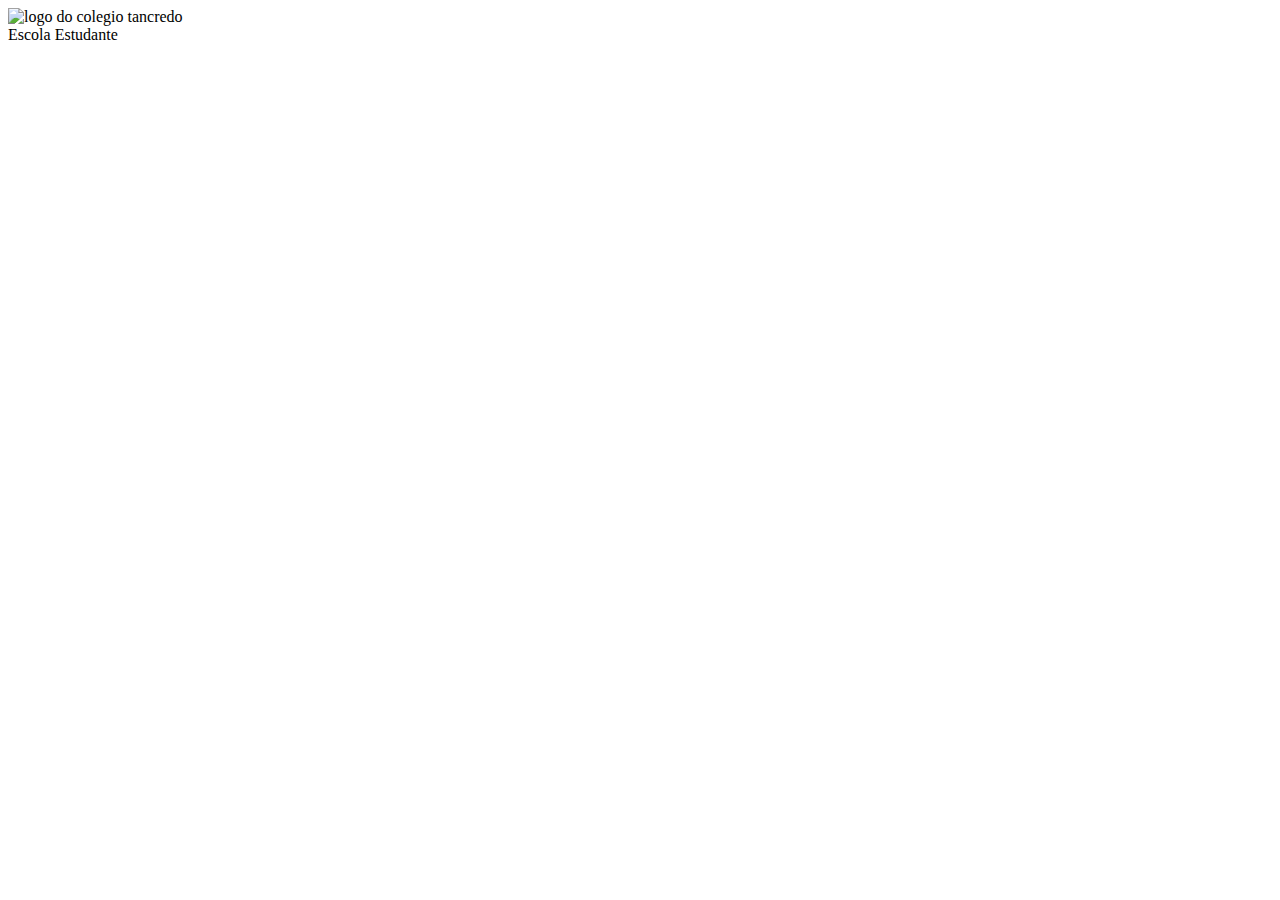
==== index.html @ a3a24403 "Aula 02" ====
<!DOCTYPE html>
<html lang="pt-br">
<head>
    <meta charset="UTF-8">
    <meta http-equiv="X-UA-Compatible" content="IE= edge">
    <meta name="viewport" content="width=device-width, initial-scale=1.0">
    <title>Minha turma</title>
    <link
</head>
<body>
    <header class="cabecalho"></header>
    <img src="tancredo-logo.jpg" alt="logo do colegio tancredo" class="cabecalho-imagem">
    <nav class="cabecalho-lista">
        <a hret="" class="cabecalho-lista-link"> Escola </a>
        <a hret="" class="cabecalho-lista-link"> Estudante </a>
    </nav>

    </header>
</body>
</html>
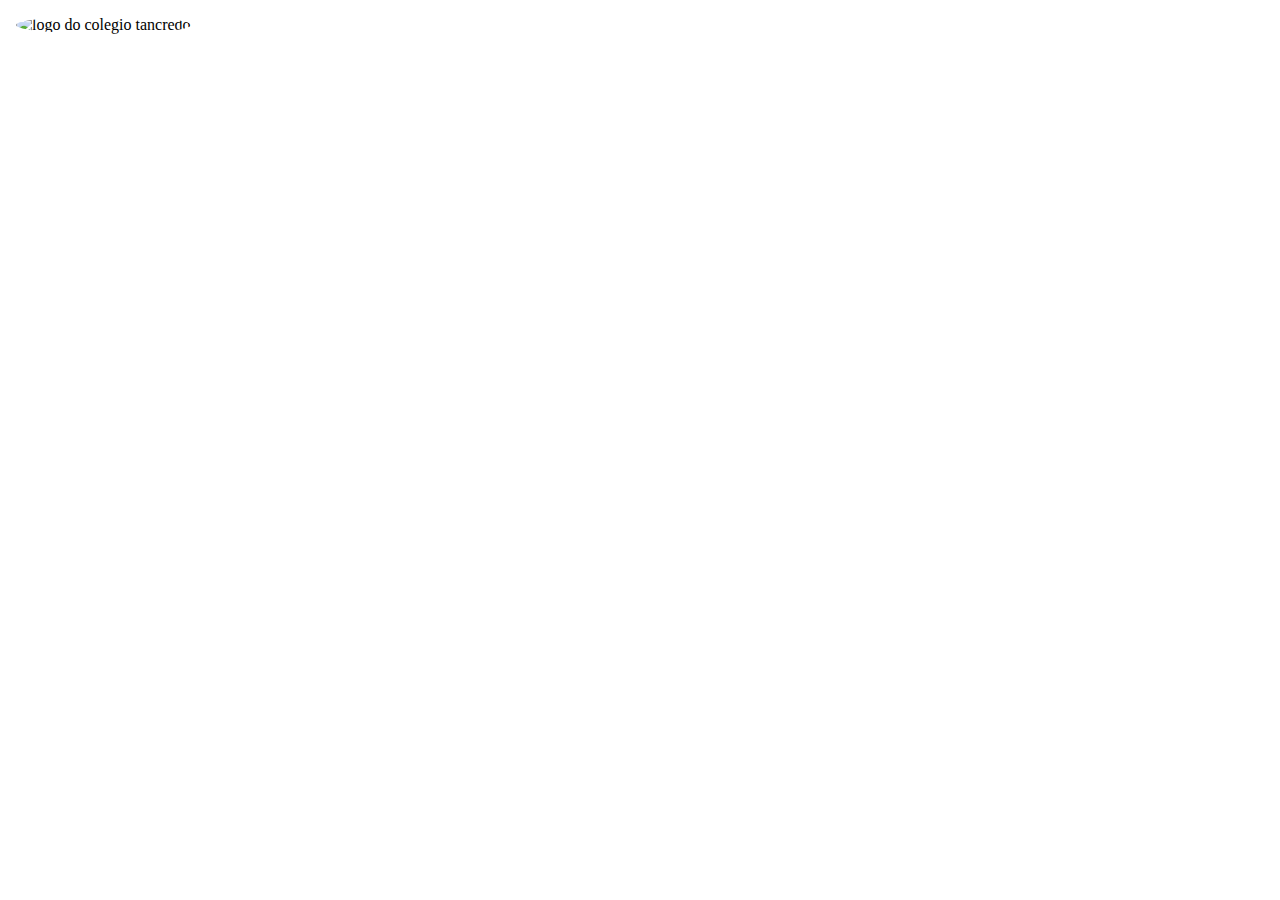
==== commit 9c7290db: "Add files via upload" ====
--- a/index.html
+++ b/index.html
@@ -5,7 +5,7 @@
     <meta http-equiv="X-UA-Compatible" content="IE= edge">
     <meta name="viewport" content="width=device-width, initial-scale=1.0">
     <title>Minha turma</title>
-    <link
+    <link rel="stylesheet" href="style.css"
 </head>
 <body>
     <header class="cabecalho"></header>
@@ -14,7 +14,6 @@
         <a hret="" class="cabecalho-lista-link"> Escola </a>
         <a hret="" class="cabecalho-lista-link"> Estudante </a>
     </nav>
-
-    </header>
+</header>
 </body>
 </html>--- a/style.css
+++ b/style.css
@@ -0,0 +1,26 @@
+*{
+    margin: 0;
+    padding: 0;
+}
+
+.cabecalho{
+    background-color: #231a5b;
+    color: white;
+    display: flex;
+    align-items: center;
+    justify-content: space-between;
+    padding: 0 2em;
+}
+
+.cabecalho-imagem{
+    width: 5%;
+    border-radius: 100%;
+    margin: 1em;
+}
+
+.cabecalho-lista-link{
+    text-decoration: none;
+    color: white;
+    margin-size: 1.5em;
+    font-size: 1.5em;
+}
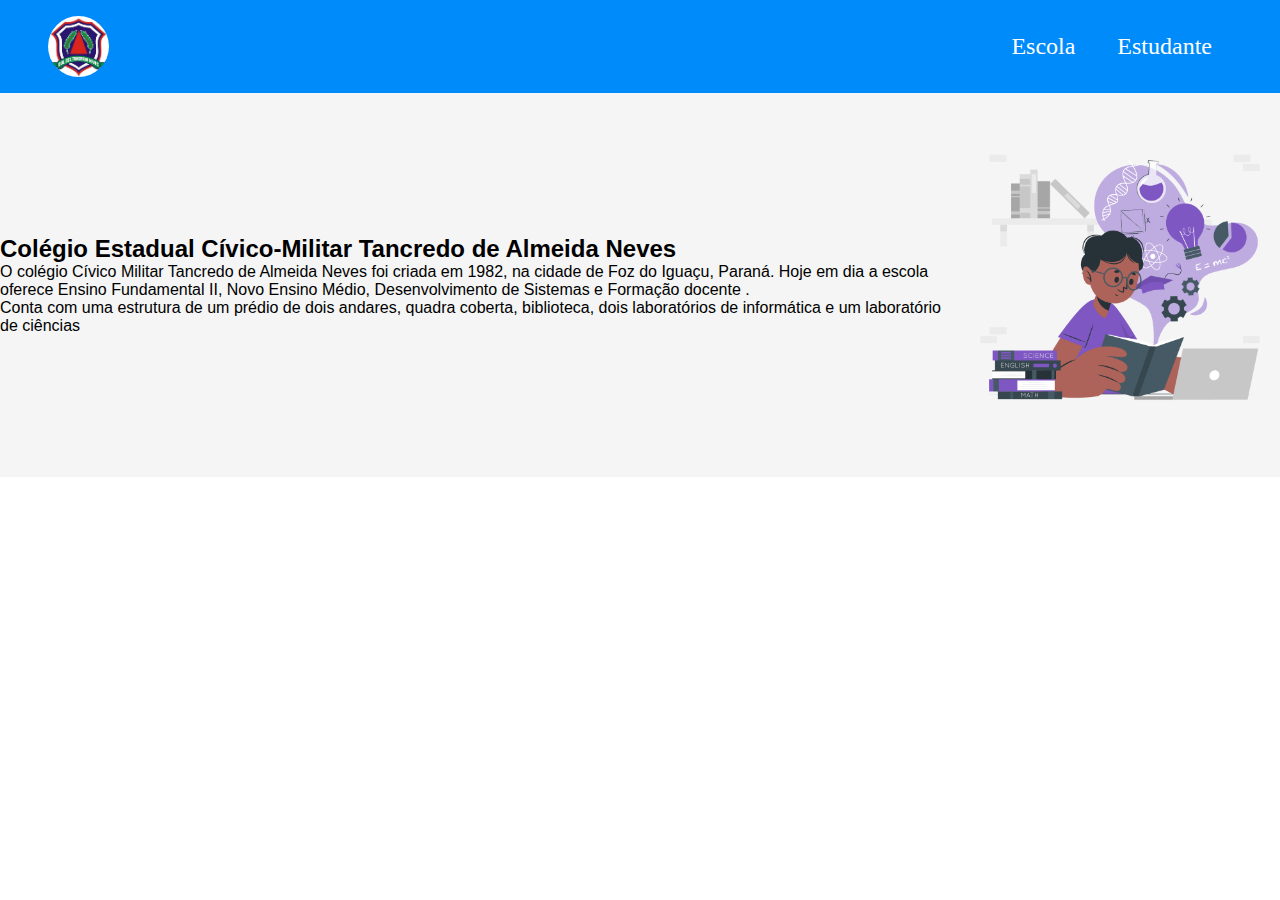
==== commit c0a090ec: "Add files via upload" ====
--- a/index.html
+++ b/index.html
@@ -2,18 +2,29 @@
 <html lang="pt-br">
 <head>
     <meta charset="UTF-8">
-    <meta http-equiv="X-UA-Compatible" content="IE= edge">
     <meta name="viewport" content="width=device-width, initial-scale=1.0">
     <title>Minha turma</title>
-    <link rel="stylesheet" href="style.css"
+    <link rel="stylesheet" href="style.css">
 </head>
 <body>
-    <header class="cabecalho"></header>
-    <img src="tancredo-logo.jpg" alt="logo do colegio tancredo" class="cabecalho-imagem">
-    <nav class="cabecalho-lista">
-        <a hret="" class="cabecalho-lista-link"> Escola </a>
-        <a hret="" class="cabecalho-lista-link"> Estudante </a>
-    </nav>
-</header>
+    <header class="cabecalho">
+        <img src="tancredo-logo.jpg" alt="Logo do colégio tancredo" class="cabecalho-imagem">
+        <nav class="cabecalho-lista">
+            <a href="" class="cabecalho-lista-link"> Escola </a>
+            <a href="" class="cabecalho-lista-link"> Estudante </a>
+        </nav>
+    </header>
+    <section class="escola">
+       <div class="escola-texto">
+            <h2 class="escola-texto-titulo"> Colégio Estadual Cívico-Militar Tancredo de Almeida Neves</h2>
+            <p class="escola-texto-paragrafo">
+                O colégio Cívico Militar Tancredo de Almeida Neves foi criada em 1982, na cidade de Foz do Iguaçu, Paraná. Hoje em dia a escola oferece Ensino Fundamental II, Novo Ensino Médio, Desenvolvimento de Sistemas e Formação docente .
+            </p>
+            <p class="escola-texto-paragrafo"> 
+                Conta com uma estrutura de um prédio de dois andares, quadra coberta, biblioteca, dois laboratórios de informática e um laboratório de ciências
+            </p>
+       </div>
+       <img src="escola.png" alt="" class="escola-imagem"> 
+    </section>
 </body>
 </html>--- a/style.css
+++ b/style.css
@@ -1,10 +1,22 @@
+@import url('https://fonts.googleapis.com/css2?family=Madimi+One&family=Open+Sans:ital,wght@0,399;1,399&display=swap'); 
+
 *{
+
     margin: 0;
     padding: 0;
 }
-
+ 
+:root{
+    --verde: #04E762;
+    --laranja: #F5B700;
+    --rosa: #DC0073;
+    --azul: #008BFB;
+    --fonte-texto: "trculenta", sans-serif;
+    --fonte-titulo: "0juju", sans-serif;
+}
+ 
 .cabecalho{
-    background-color: #231a5b;
+    background-color: var(--azul);
     color: white;
     display: flex;
     align-items: center;
@@ -21,6 +33,20 @@
 .cabecalho-lista-link{
     text-decoration: none;
     color: white;
-    margin-size: 1.5em;
+    margin-right: 1.5em;
     font-size: 1.5em;
 }
+
+.escola{
+    background-color: whitesmoke;
+    color: black;
+    display: flex;
+    justify-content: center;
+    align-items: center;
+    padding: 32px 0;
+    font-family: var(--fonte-titulo);
+}
+
+.escola-imagem{
+    width: 25%;
+}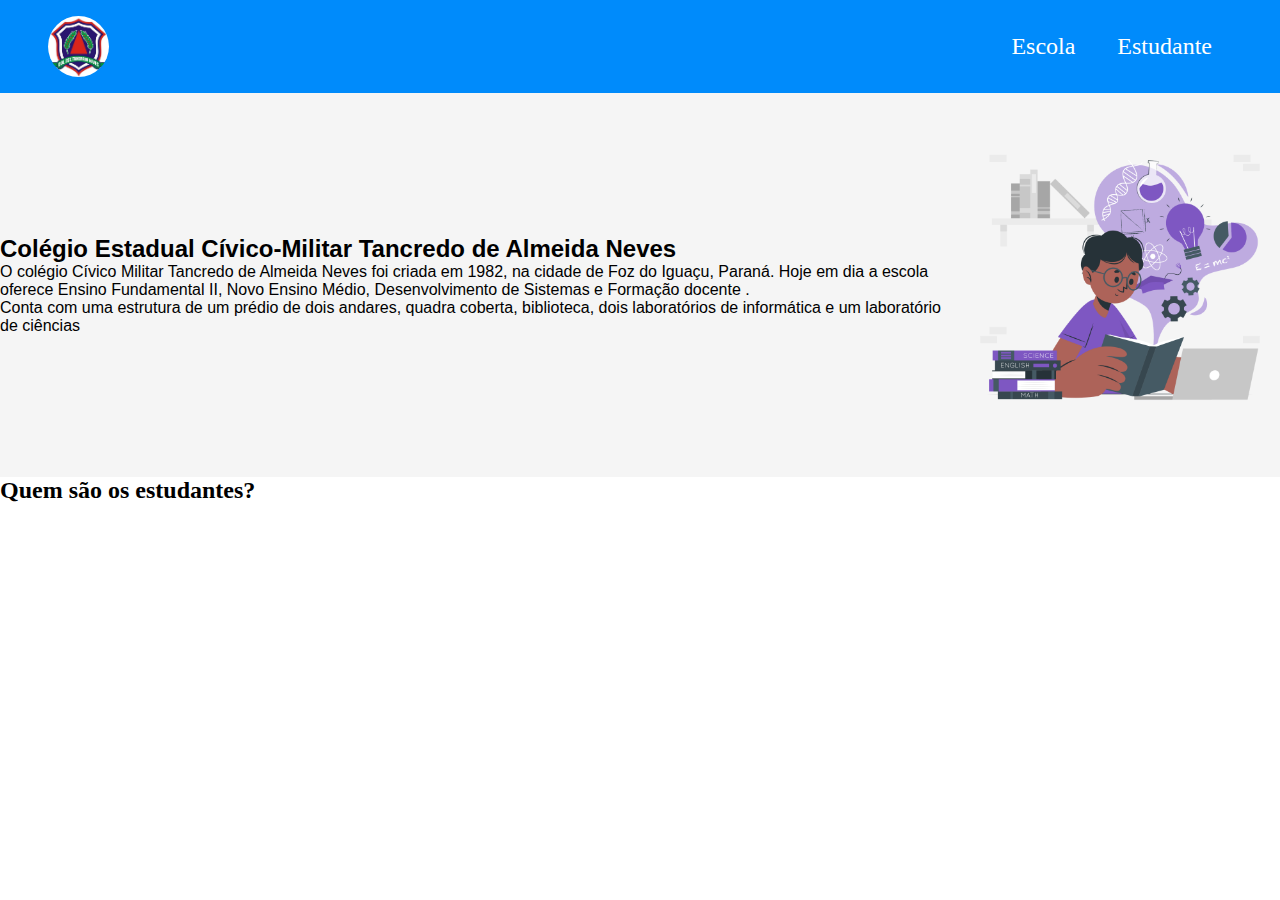
==== commit f6883cff: "Add files via upload" ====
--- a/index.html
+++ b/index.html
@@ -26,5 +26,15 @@
        </div>
        <img src="escola.png" alt="" class="escola-imagem"> 
     </section>
+    <section class="estudante">
+        <h2 class="estudante-titulo">Quem são os estudantes?</h2>
+        <div class="estudante-div">
+            <img src="" alt="" class="estudante-div-fotos">
+            <h3 class="estudante-div-nome"></h3>
+            <img src="" alt="" class="estudante-div-icone">
+            <img src="" alt="" class="estudante-div-icone">
+            <img src="" alt="" class="estudante-div-icone">
+        </div>
+    </section>
 </body>
 </html>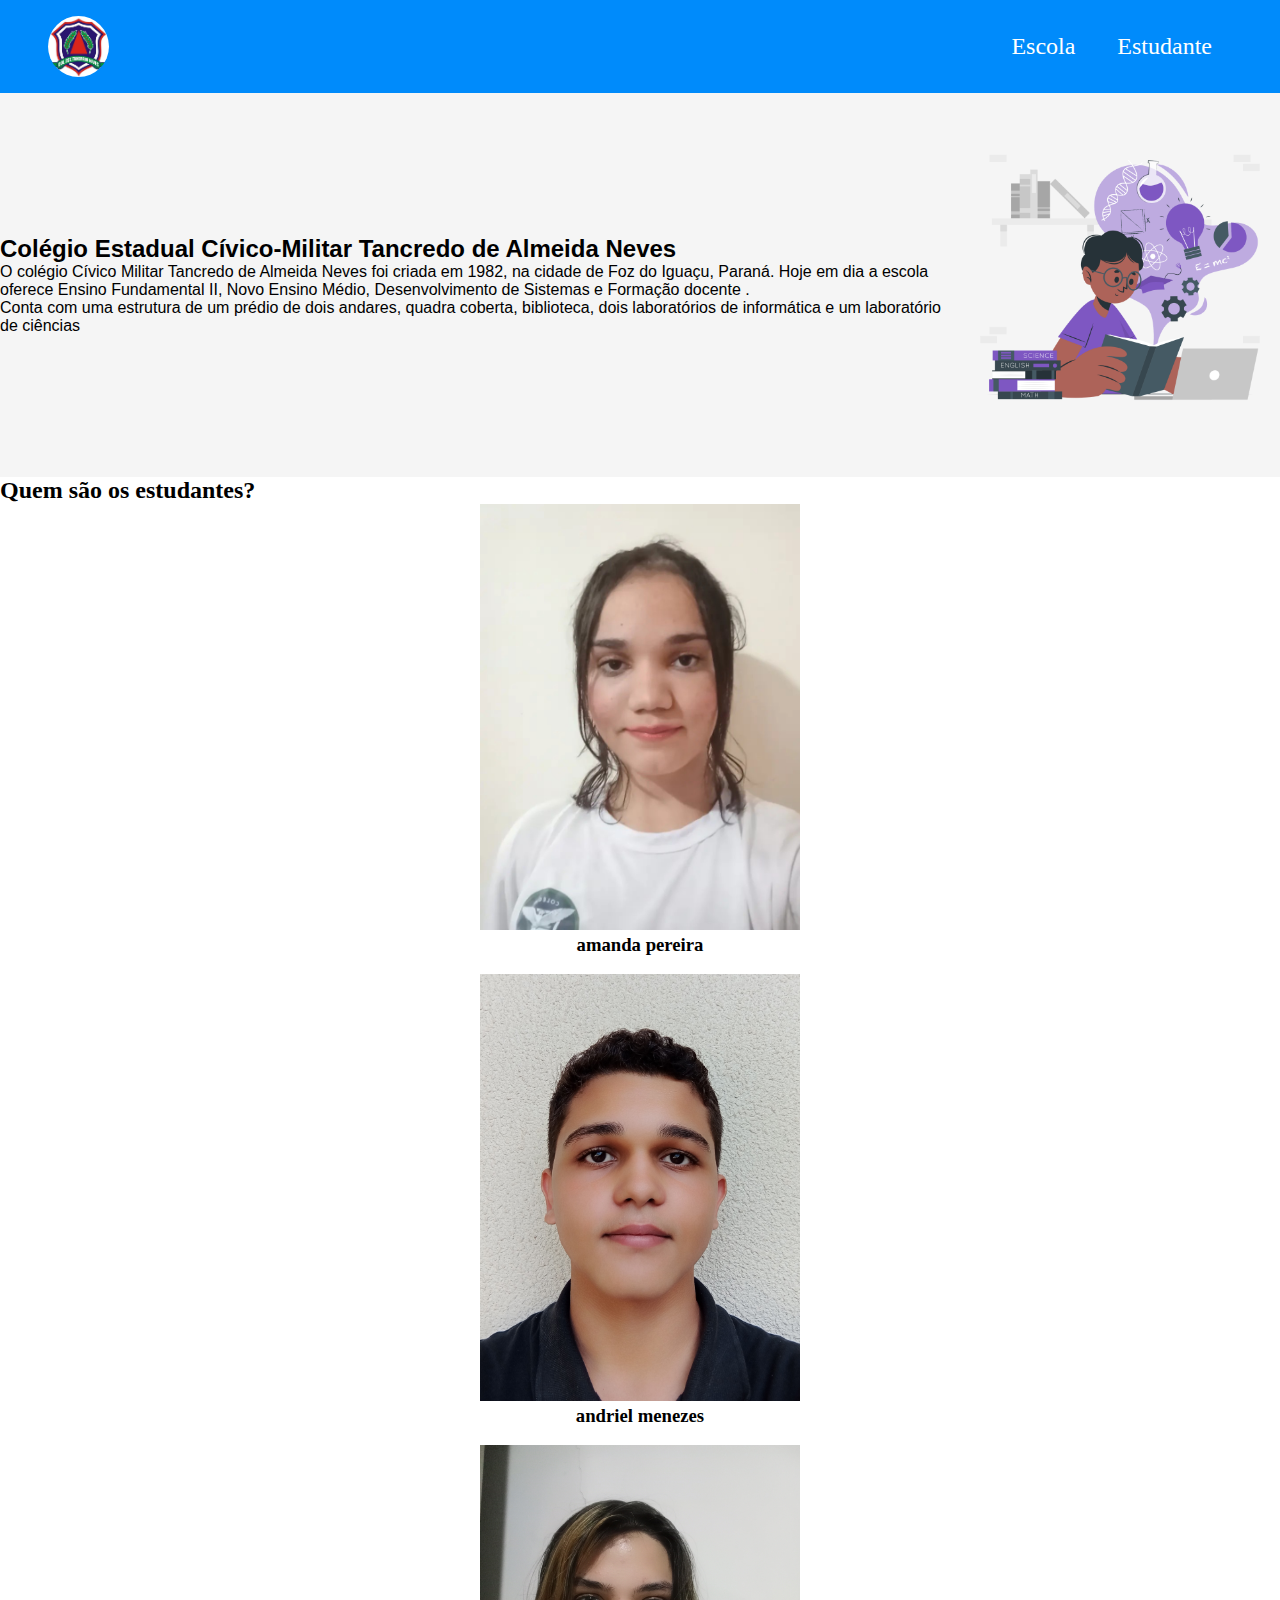
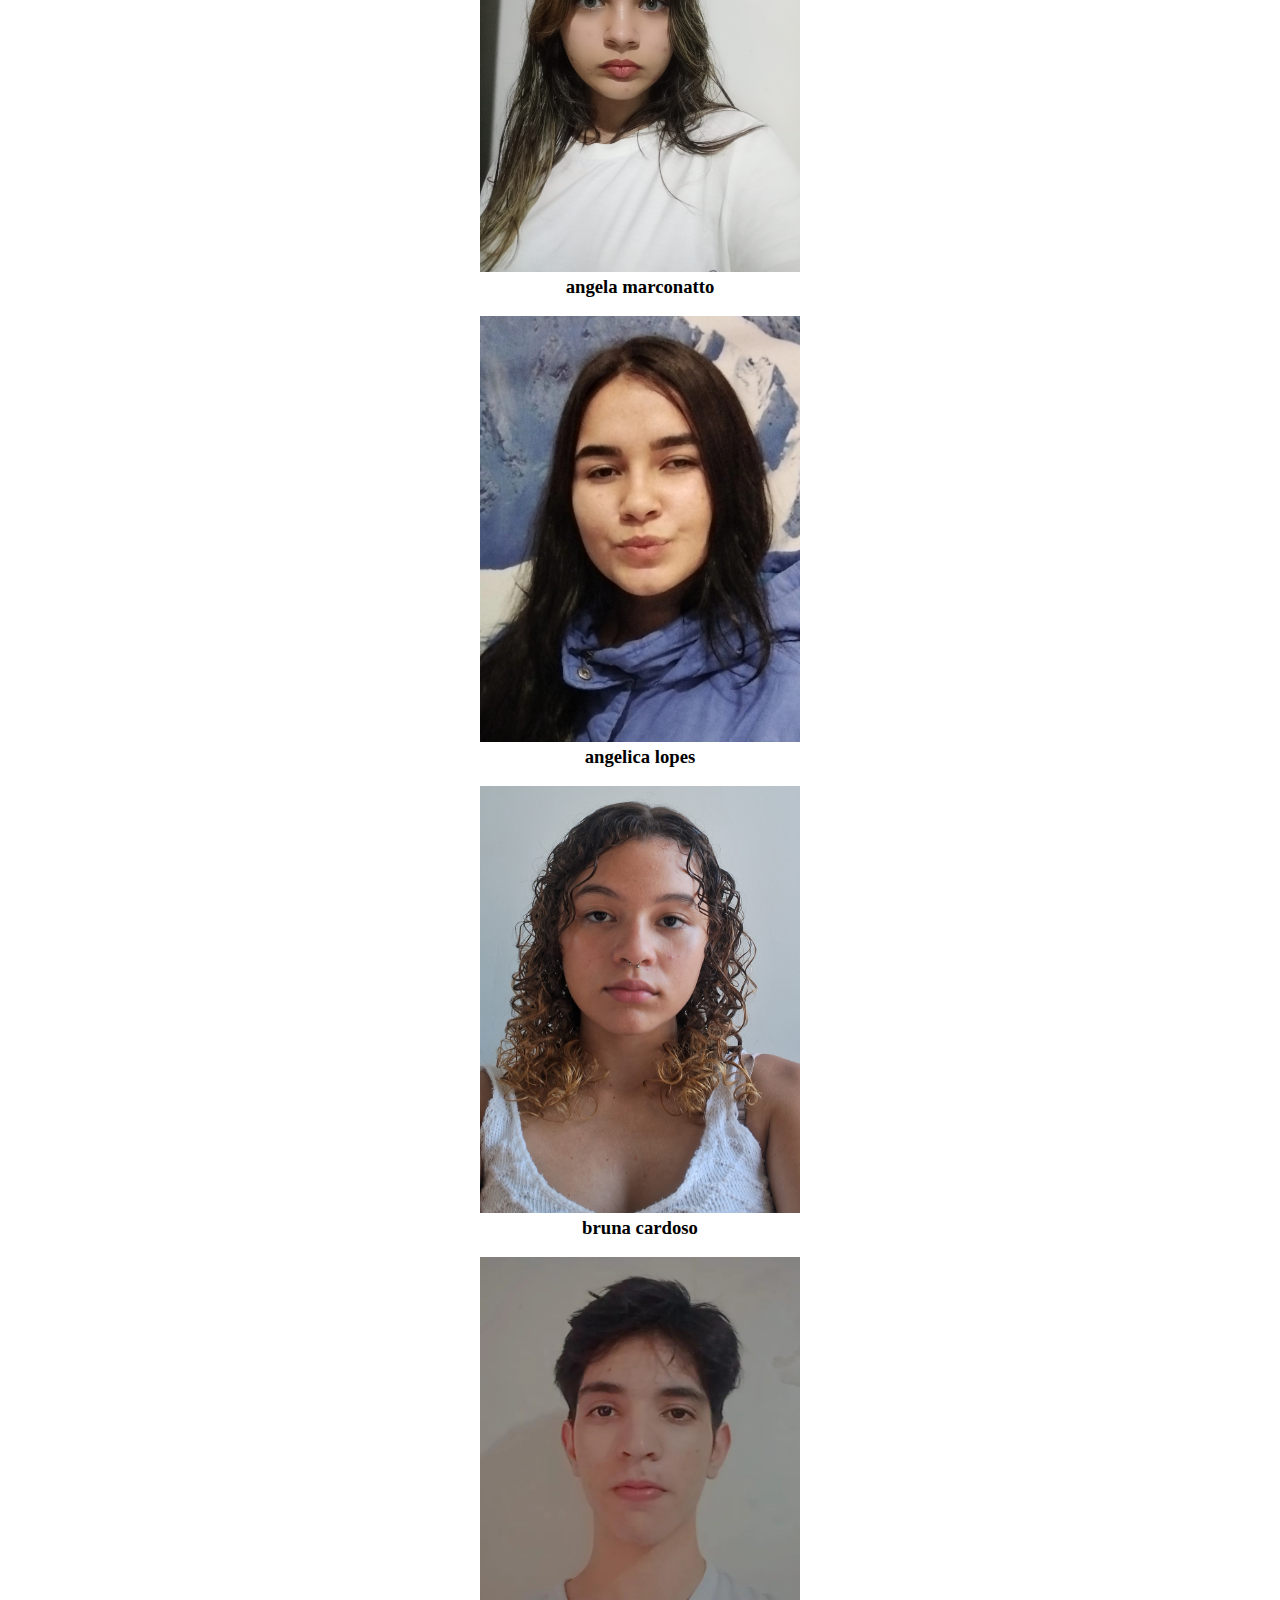
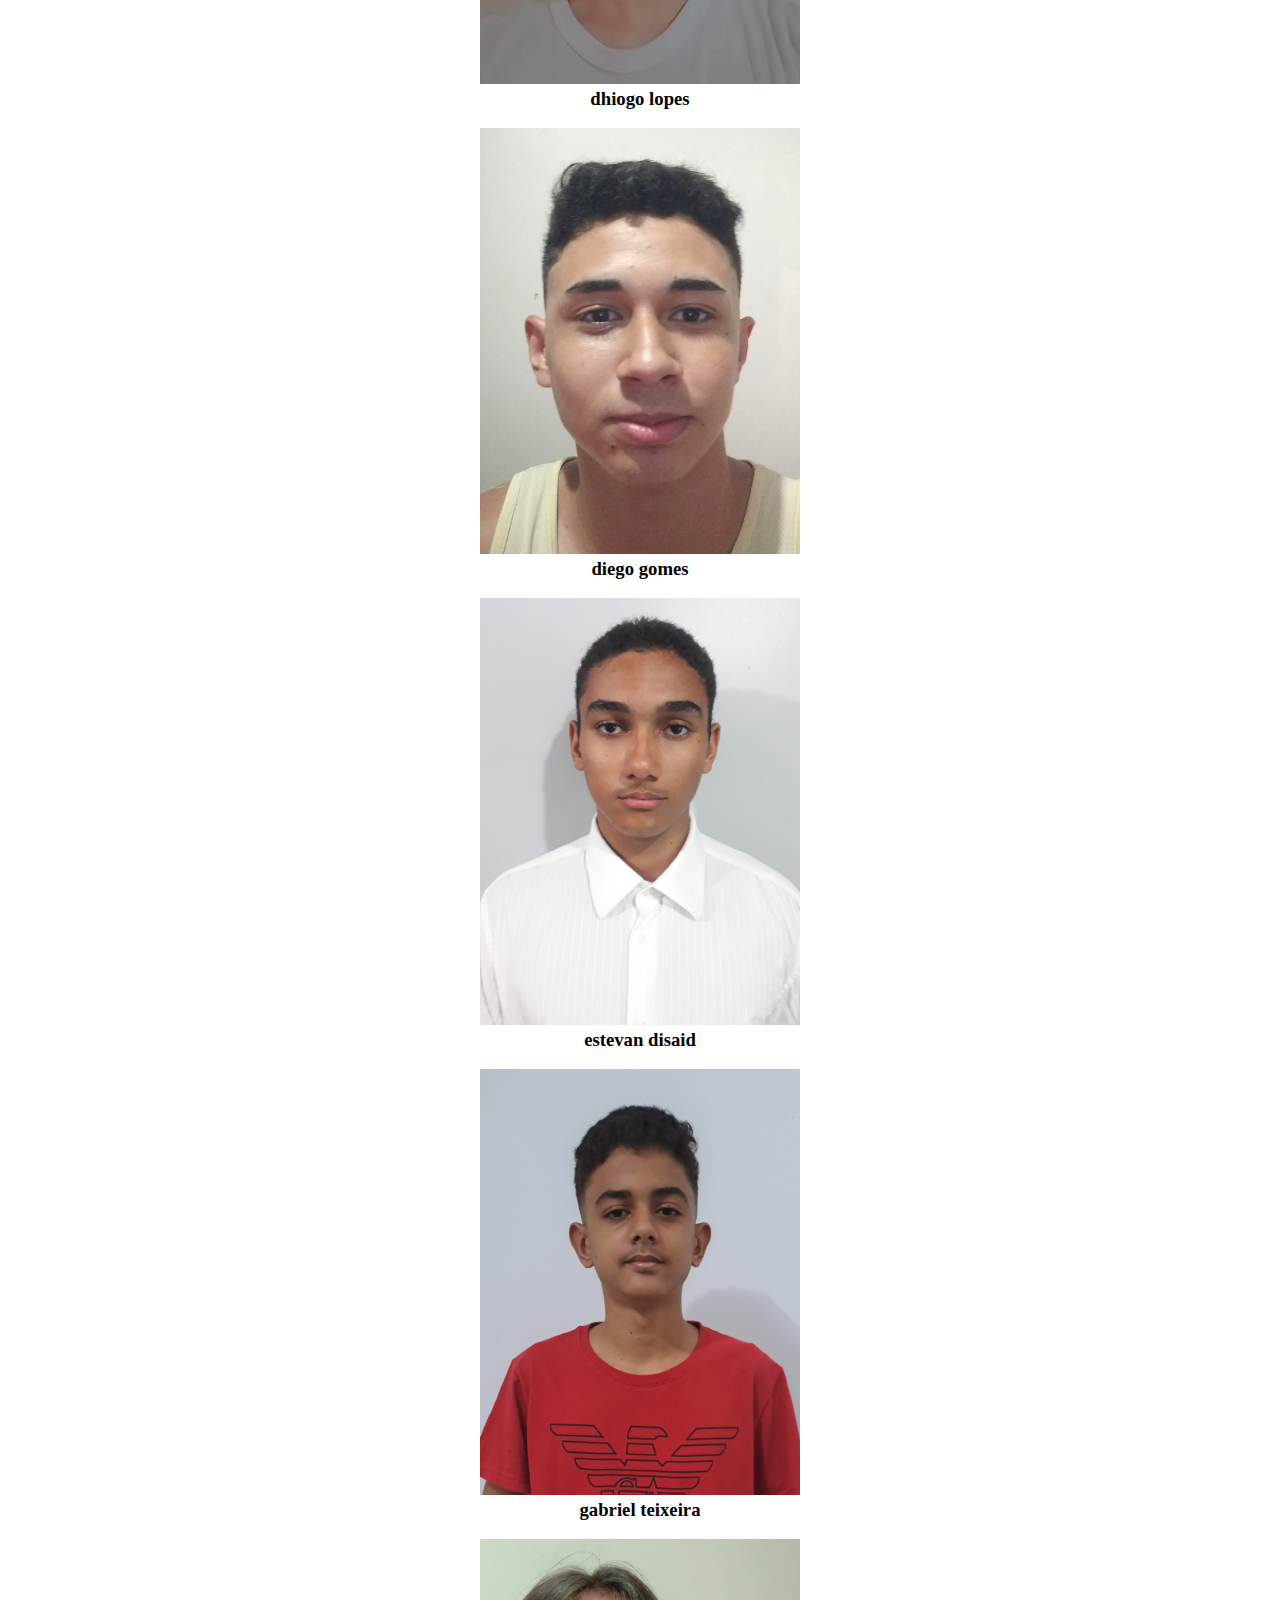
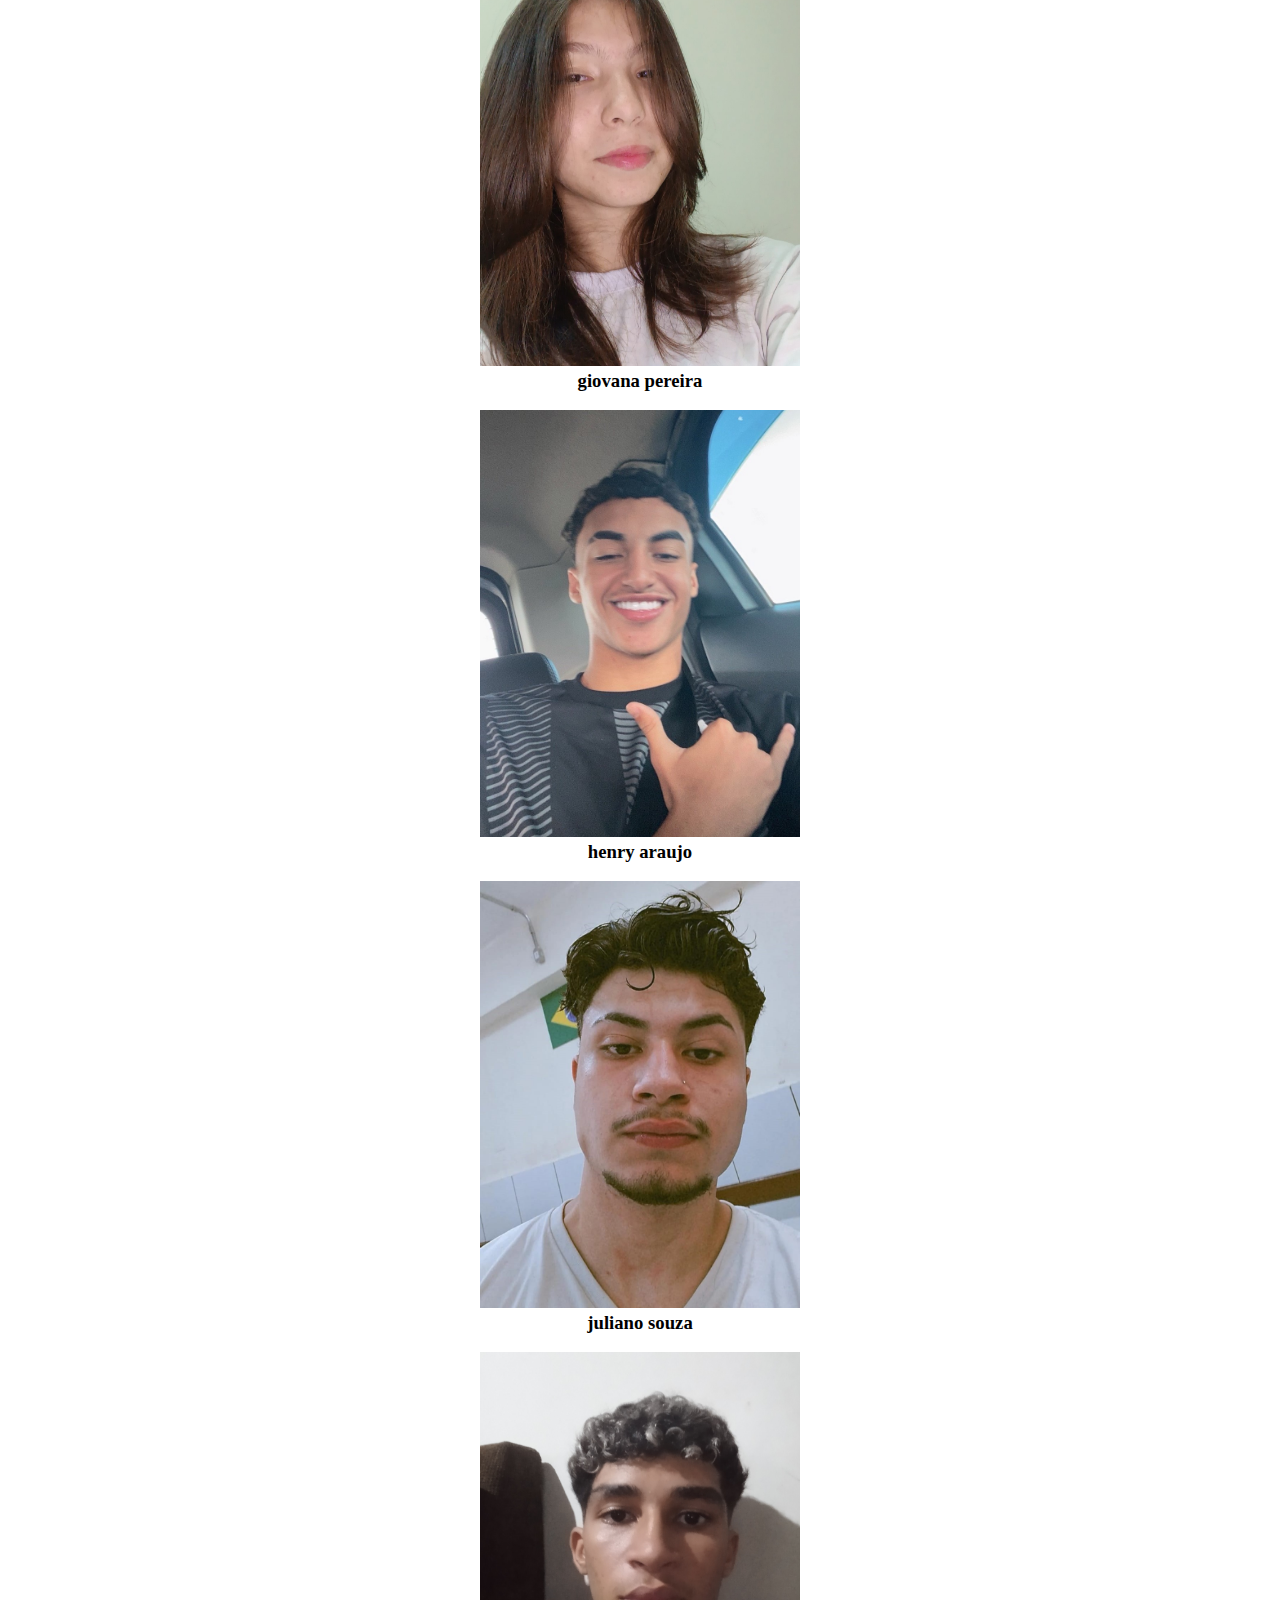
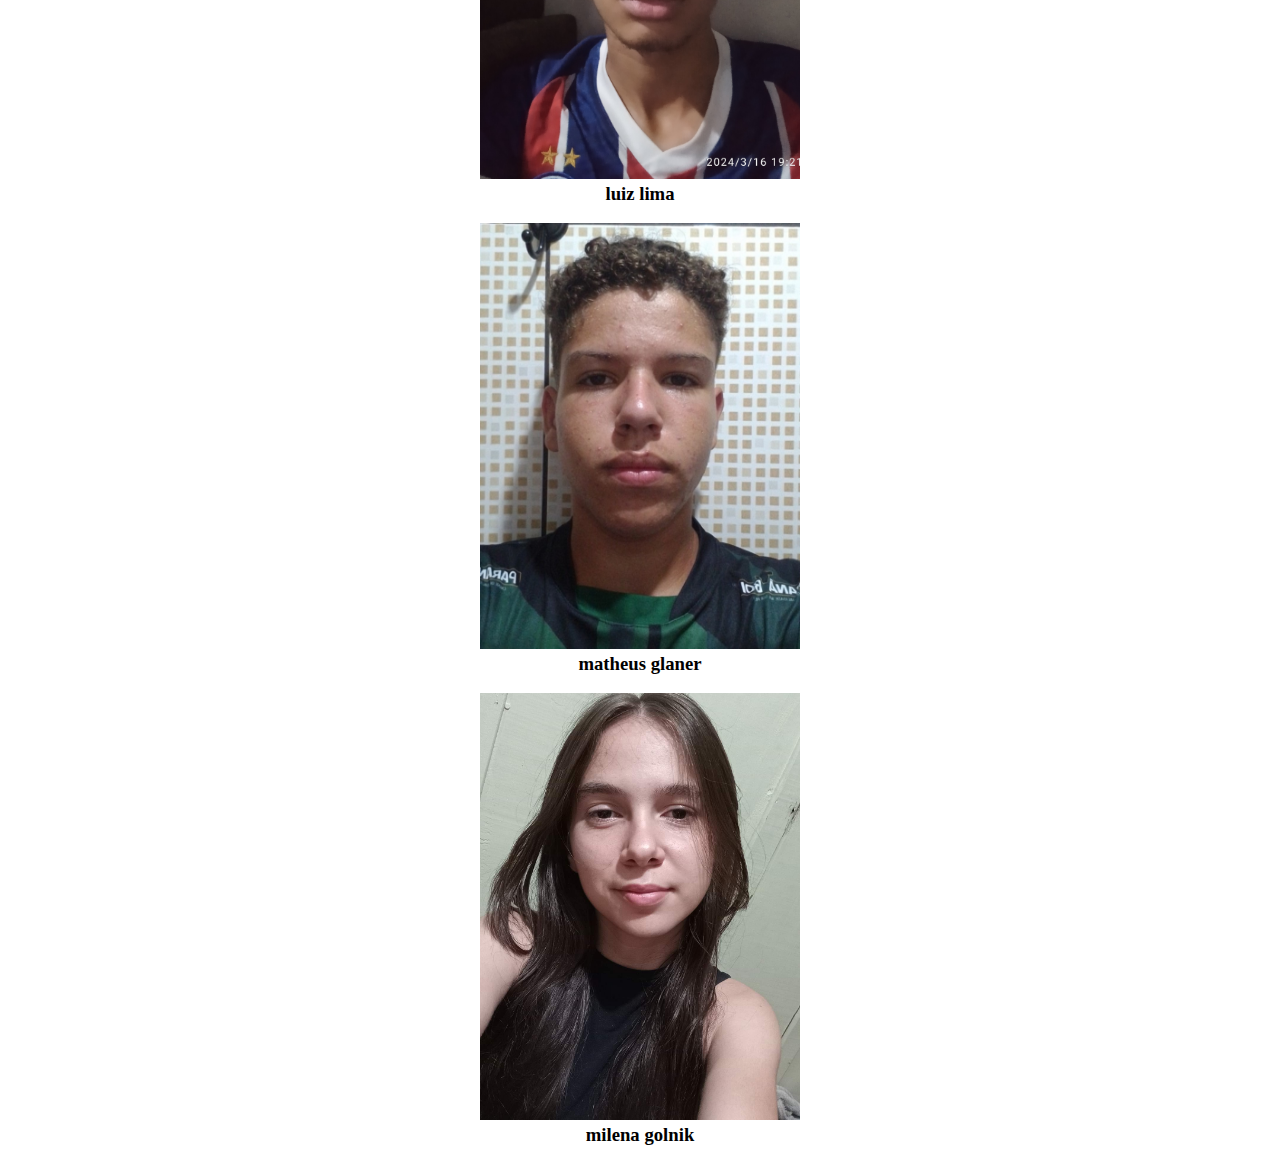
==== commit 3246e171: "Add files via upload" ====
--- a/index.html
+++ b/index.html
@@ -29,12 +29,110 @@
     <section class="estudante">
         <h2 class="estudante-titulo">Quem são os estudantes?</h2>
         <div class="estudante-div">
-            <img src="" alt="" class="estudante-div-fotos">
-            <h3 class="estudante-div-nome"></h3>
+            <img src="./img/amanda.jpg" alt="" class="estudante-div-fotos">
+            <h3 class="estudante-div-nome">amanda pereira</h3>
             <img src="" alt="" class="estudante-div-icone">
             <img src="" alt="" class="estudante-div-icone">
             <img src="" alt="" class="estudante-div-icone">
         </div>
+        <div class="estudante-div">
+            <img src="./img/andriel.jpg" alt="" class="estudante-div-fotos">
+            <h3 class="estudante-div-nome">andriel menezes</h3>
+            <img src="" alt="" class="estudante-div-icone">
+            <img src="" alt="" class="estudante-div-icone">
+            <img src="" alt="" class="estudante-div-icone">
+        </div>
+        <div class="estudante-div">
+            <img src="./img/angela.jpg" alt="" class="estudante-div-fotos">
+            <h3 class="estudante-div-nome">angela marconatto</h3>
+            <img src="" alt="" class="estudante-div-icone">
+            <img src="" alt="" class="estudante-div-icone">
+            <img src="" alt="" class="estudante-div-icone">
+        </div>
+        <div class="estudante-div">
+            <img src="./img/angelica.jpg" alt="" class="estudante-div-fotos">
+            <h3 class="estudante-div-nome">angelica lopes</h3>
+            <img src="" alt="" class="estudante-div-icone">
+            <img src="" alt="" class="estudante-div-icone">
+            <img src="" alt="" class="estudante-div-icone">
+        </div>
+        <div class="estudante-div">
+            <img src="./img/bruna.jpg" alt="" class="estudante-div-fotos">
+            <h3 class="estudante-div-nome">bruna cardoso</h3>
+            <img src="" alt="" class="estudante-div-icone">
+            <img src="" alt="" class="estudante-div-icone">
+            <img src="" alt="" class="estudante-div-icone">
+        </div>
+        <div class="estudante-div">
+            <img src="./img/dhiogo.jpg" alt="" class="estudante-div-fotos">
+            <h3 class="estudante-div-nome">dhiogo lopes</h3>
+            <img src="" alt="" class="estudante-div-icone">
+            <img src="" alt="" class="estudante-div-icone">
+            <img src="" alt="" class="estudante-div-icone">
+        </div>
+        <div class="estudante-div">
+            <img src="./img/diego.jpg" alt="" class="estudante-div-fotos">
+            <h3 class="estudante-div-nome">diego gomes</h3>
+            <img src="" alt="" class="estudante-div-icone">
+            <img src="" alt="" class="estudante-div-icone">
+            <img src="" alt="" class="estudante-div-icone">
+        </div>
+        <div class="estudante-div">
+            <img src="./img/estevan.jpg" alt="" class="estudante-div-fotos">
+            <h3 class="estudante-div-nome">estevan disaid</h3>
+            <img src="" alt="" class="estudante-div-icone">
+            <img src="" alt="" class="estudante-div-icone">
+            <img src="" alt="" class="estudante-div-icone">
+        </div>
+        <div class="estudante-div">
+            <img src="./img/gabriel.jpg" alt="" class="estudante-div-fotos">
+            <h3 class="estudante-div-nome">gabriel teixeira</h3>
+            <img src="" alt="" class="estudante-div-icone">
+            <img src="" alt="" class="estudante-div-icone">
+            <img src="" alt="" class="estudante-div-icone">
+        </div>
+        <div class="estudante-div">
+            <img src="./img/giovana.jpg" alt="" class="estudante-div-fotos">
+            <h3 class="estudante-div-nome">giovana pereira</h3>
+            <img src="" alt="" class="estudante-div-icone">
+            <img src="" alt="" class="estudante-div-icone">
+            <img src="" alt="" class="estudante-div-icone">
+        </div>
+        <div class="estudante-div">
+            <img src="./img/henry.jpeg" alt="" class="estudante-div-fotos">
+            <h3 class="estudante-div-nome">henry araujo</h3>
+            <img src="" alt="" class="estudante-div-icone">
+            <img src="" alt="" class="estudante-div-icone">
+            <img src="" alt="" class="estudante-div-icone">
+        </div>
+        <div class="estudante-div">
+            <img src="./img/juliano.jpeg" alt="" class="estudante-div-fotos">
+            <h3 class="estudante-div-nome">juliano souza</h3>
+            <img src="" alt="" class="estudante-div-icone">
+            <img src="" alt="" class="estudante-div-icone">
+            <img src="" alt="" class="estudante-div-icone">
+        </div>
+        <div class="estudante-div">
+            <img src="./img/luiz.jpg" alt="" class="estudante-div-fotos">
+            <h3 class="estudante-div-nome">luiz lima</h3>
+            <img src="" alt="" class="estudante-div-icone">
+            <img src="" alt="" class="estudante-div-icone">
+            <img src="" alt="" class="estudante-div-icone">
+        </div>
+        <div class="estudante-div">
+            <img src="./img/matheus.jpg" alt="" class="estudante-div-fotos">
+            <h3 class="estudante-div-nome">matheus glaner</h3>
+            <img src="" alt="" class="estudante-div-icone">
+            <img src="" alt="" class="estudante-div-icone">
+            <img src="" alt="" class="estudante-div-icone">
+        </div>
+        <div class="estudante-div">
+            <img src="./img/milena.jpg" alt="" class="estudante-div-fotos">
+            <h3 class="estudante-div-nome">milena golnik</h3>
+            <img src="" alt="" class="estudante-div-icone">
+            <img src="" alt="" class="estudante-div-icone">
+            <img src="" alt="" class="estudante-div-icone">
+
     </section>
 </body>
 </html>--- a/style.css
+++ b/style.css
@@ -49,4 +49,18 @@
 
 .escola-imagem{
     width: 25%;
+}
+
+.estudante-div-fotos{
+    width: 25%
+
+}
+
+.estudante-div-icone{
+    width: 24px;
+
+}
+
+.estudante-div{
+    text-align: center;
 }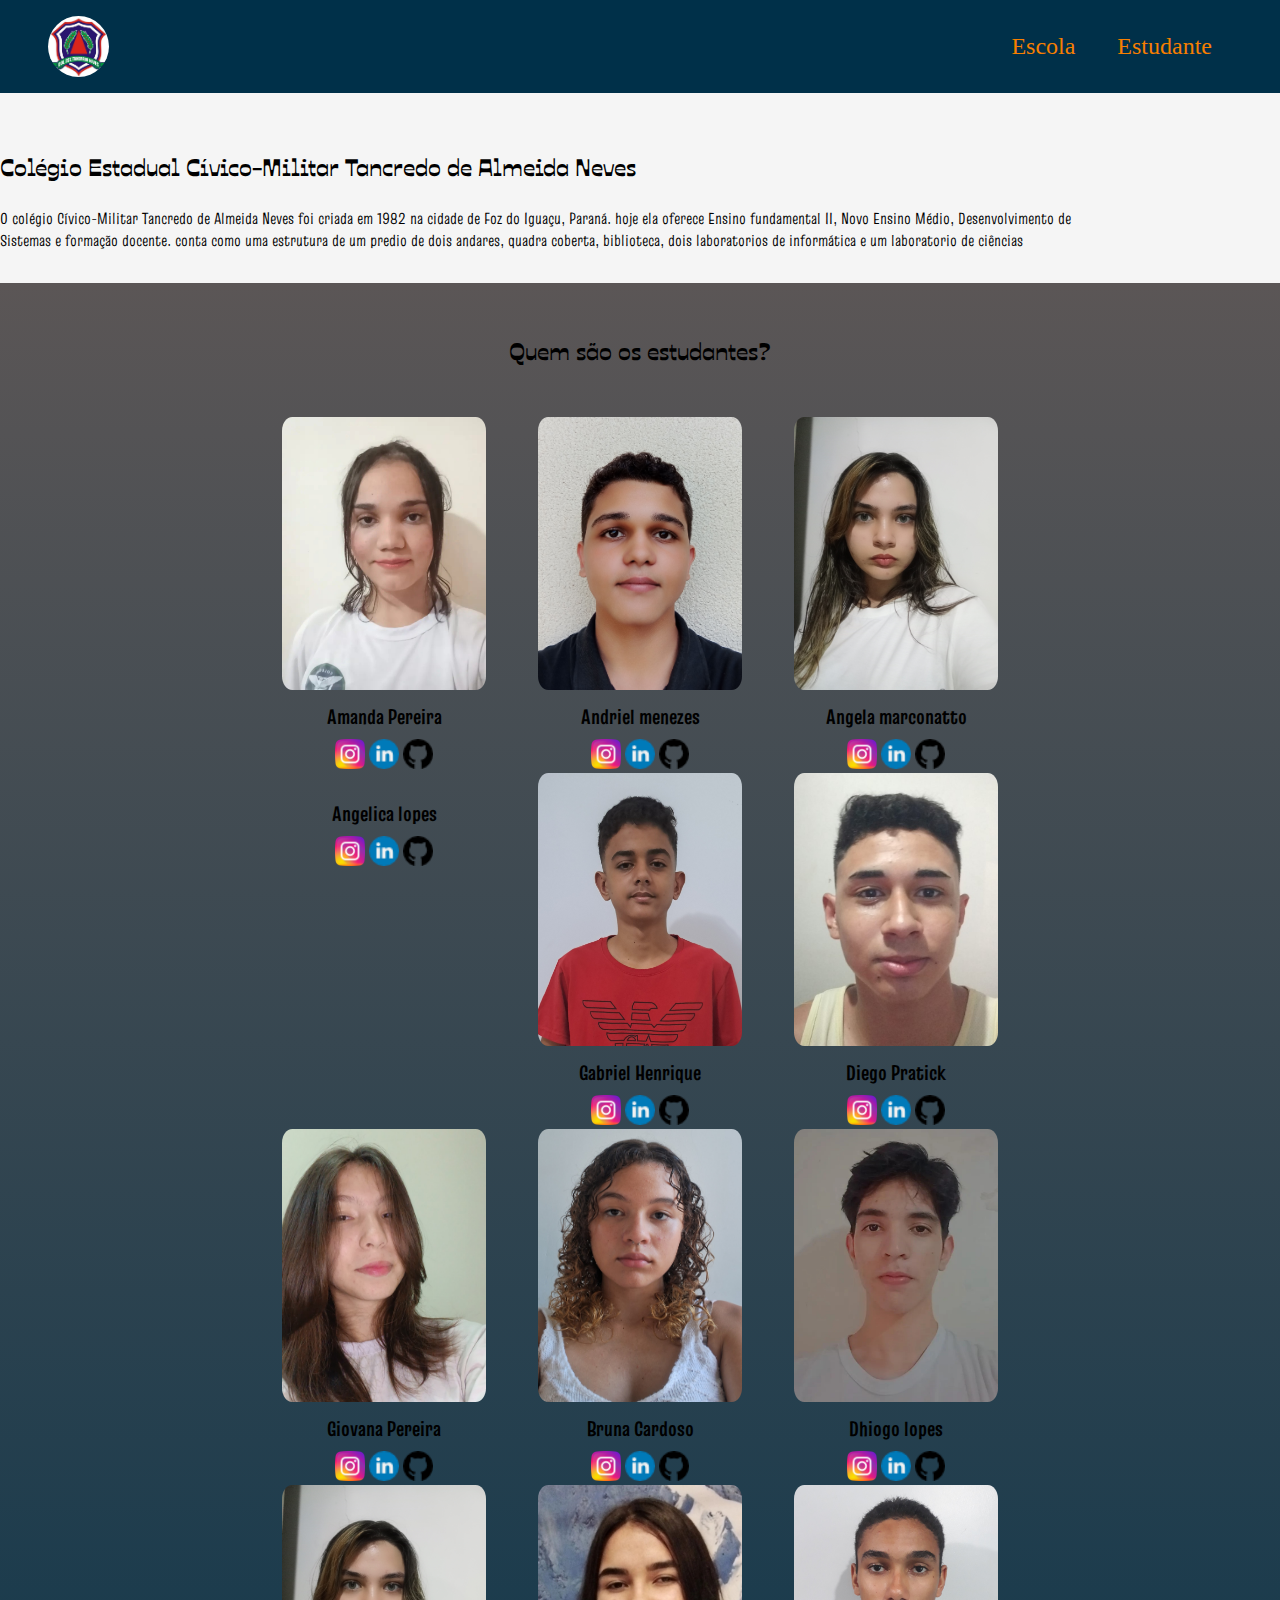
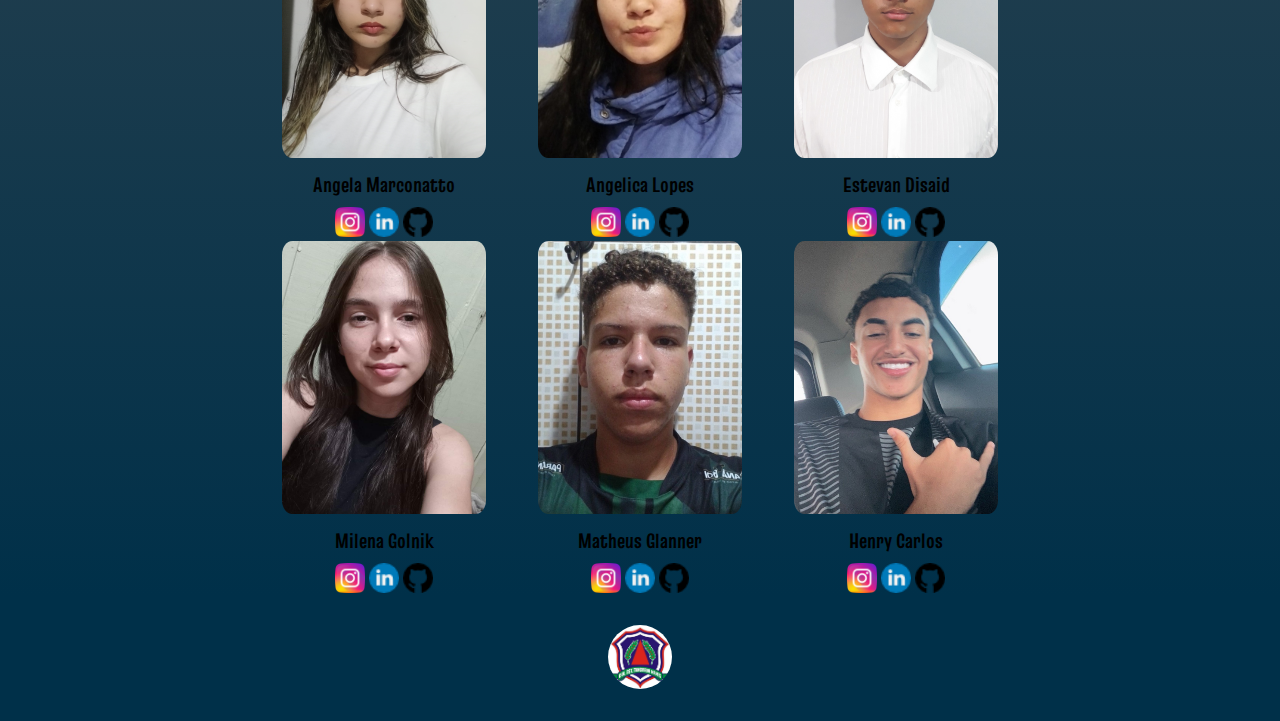
==== commit 1055c9e9: "Add files via upload" ====
--- a/index.html
+++ b/index.html
@@ -1,138 +1,161 @@
-<!DOCTYPE html>
-<html lang="pt-br">
-<head>
-    <meta charset="UTF-8">
-    <meta name="viewport" content="width=device-width, initial-scale=1.0">
-    <title>Minha turma</title>
-    <link rel="stylesheet" href="style.css">
-</head>
-<body>
-    <header class="cabecalho">
-        <img src="tancredo-logo.jpg" alt="Logo do colégio tancredo" class="cabecalho-imagem">
-        <nav class="cabecalho-lista">
-            <a href="" class="cabecalho-lista-link"> Escola </a>
-            <a href="" class="cabecalho-lista-link"> Estudante </a>
-        </nav>
-    </header>
-    <section class="escola">
-       <div class="escola-texto">
-            <h2 class="escola-texto-titulo"> Colégio Estadual Cívico-Militar Tancredo de Almeida Neves</h2>
-            <p class="escola-texto-paragrafo">
-                O colégio Cívico Militar Tancredo de Almeida Neves foi criada em 1982, na cidade de Foz do Iguaçu, Paraná. Hoje em dia a escola oferece Ensino Fundamental II, Novo Ensino Médio, Desenvolvimento de Sistemas e Formação docente .
-            </p>
-            <p class="escola-texto-paragrafo"> 
-                Conta com uma estrutura de um prédio de dois andares, quadra coberta, biblioteca, dois laboratórios de informática e um laboratório de ciências
-            </p>
-       </div>
-       <img src="escola.png" alt="" class="escola-imagem"> 
-    </section>
-    <section class="estudante">
-        <h2 class="estudante-titulo">Quem são os estudantes?</h2>
-        <div class="estudante-div">
-            <img src="./img/amanda.jpg" alt="" class="estudante-div-fotos">
-            <h3 class="estudante-div-nome">amanda pereira</h3>
-            <img src="" alt="" class="estudante-div-icone">
-            <img src="" alt="" class="estudante-div-icone">
-            <img src="" alt="" class="estudante-div-icone">
-        </div>
-        <div class="estudante-div">
-            <img src="./img/andriel.jpg" alt="" class="estudante-div-fotos">
-            <h3 class="estudante-div-nome">andriel menezes</h3>
-            <img src="" alt="" class="estudante-div-icone">
-            <img src="" alt="" class="estudante-div-icone">
-            <img src="" alt="" class="estudante-div-icone">
-        </div>
-        <div class="estudante-div">
-            <img src="./img/angela.jpg" alt="" class="estudante-div-fotos">
-            <h3 class="estudante-div-nome">angela marconatto</h3>
-            <img src="" alt="" class="estudante-div-icone">
-            <img src="" alt="" class="estudante-div-icone">
-            <img src="" alt="" class="estudante-div-icone">
-        </div>
-        <div class="estudante-div">
-            <img src="./img/angelica.jpg" alt="" class="estudante-div-fotos">
-            <h3 class="estudante-div-nome">angelica lopes</h3>
-            <img src="" alt="" class="estudante-div-icone">
-            <img src="" alt="" class="estudante-div-icone">
-            <img src="" alt="" class="estudante-div-icone">
-        </div>
-        <div class="estudante-div">
-            <img src="./img/bruna.jpg" alt="" class="estudante-div-fotos">
-            <h3 class="estudante-div-nome">bruna cardoso</h3>
-            <img src="" alt="" class="estudante-div-icone">
-            <img src="" alt="" class="estudante-div-icone">
-            <img src="" alt="" class="estudante-div-icone">
-        </div>
-        <div class="estudante-div">
-            <img src="./img/dhiogo.jpg" alt="" class="estudante-div-fotos">
-            <h3 class="estudante-div-nome">dhiogo lopes</h3>
-            <img src="" alt="" class="estudante-div-icone">
-            <img src="" alt="" class="estudante-div-icone">
-            <img src="" alt="" class="estudante-div-icone">
-        </div>
-        <div class="estudante-div">
-            <img src="./img/diego.jpg" alt="" class="estudante-div-fotos">
-            <h3 class="estudante-div-nome">diego gomes</h3>
-            <img src="" alt="" class="estudante-div-icone">
-            <img src="" alt="" class="estudante-div-icone">
-            <img src="" alt="" class="estudante-div-icone">
-        </div>
-        <div class="estudante-div">
-            <img src="./img/estevan.jpg" alt="" class="estudante-div-fotos">
-            <h3 class="estudante-div-nome">estevan disaid</h3>
-            <img src="" alt="" class="estudante-div-icone">
-            <img src="" alt="" class="estudante-div-icone">
-            <img src="" alt="" class="estudante-div-icone">
-        </div>
-        <div class="estudante-div">
-            <img src="./img/gabriel.jpg" alt="" class="estudante-div-fotos">
-            <h3 class="estudante-div-nome">gabriel teixeira</h3>
-            <img src="" alt="" class="estudante-div-icone">
-            <img src="" alt="" class="estudante-div-icone">
-            <img src="" alt="" class="estudante-div-icone">
-        </div>
-        <div class="estudante-div">
-            <img src="./img/giovana.jpg" alt="" class="estudante-div-fotos">
-            <h3 class="estudante-div-nome">giovana pereira</h3>
-            <img src="" alt="" class="estudante-div-icone">
-            <img src="" alt="" class="estudante-div-icone">
-            <img src="" alt="" class="estudante-div-icone">
-        </div>
-        <div class="estudante-div">
-            <img src="./img/henry.jpeg" alt="" class="estudante-div-fotos">
-            <h3 class="estudante-div-nome">henry araujo</h3>
-            <img src="" alt="" class="estudante-div-icone">
-            <img src="" alt="" class="estudante-div-icone">
-            <img src="" alt="" class="estudante-div-icone">
-        </div>
-        <div class="estudante-div">
-            <img src="./img/juliano.jpeg" alt="" class="estudante-div-fotos">
-            <h3 class="estudante-div-nome">juliano souza</h3>
-            <img src="" alt="" class="estudante-div-icone">
-            <img src="" alt="" class="estudante-div-icone">
-            <img src="" alt="" class="estudante-div-icone">
-        </div>
-        <div class="estudante-div">
-            <img src="./img/luiz.jpg" alt="" class="estudante-div-fotos">
-            <h3 class="estudante-div-nome">luiz lima</h3>
-            <img src="" alt="" class="estudante-div-icone">
-            <img src="" alt="" class="estudante-div-icone">
-            <img src="" alt="" class="estudante-div-icone">
-        </div>
-        <div class="estudante-div">
-            <img src="./img/matheus.jpg" alt="" class="estudante-div-fotos">
-            <h3 class="estudante-div-nome">matheus glaner</h3>
-            <img src="" alt="" class="estudante-div-icone">
-            <img src="" alt="" class="estudante-div-icone">
-            <img src="" alt="" class="estudante-div-icone">
-        </div>
-        <div class="estudante-div">
-            <img src="./img/milena.jpg" alt="" class="estudante-div-fotos">
-            <h3 class="estudante-div-nome">milena golnik</h3>
-            <img src="" alt="" class="estudante-div-icone">
-            <img src="" alt="" class="estudante-div-icone">
-            <img src="" alt="" class="estudante-div-icone">
-
-    </section>
-</body>
-</html>+<!DOCTYPE html>
+<html lang="pt-br">
+
+<head>
+    <meta charset="UTF-8">
+    <meta http-equiv="X-UA-Compatible" content="IE=edge">
+    <meta name="viewport" content="width=device-width, initial-scale=1.0">
+    <title>Minha turma</title>
+    <link rel="stylesheet" href="style.css">
+</head>
+
+<body>
+    <header class="cabecalho">
+        <img src="./img/tancredo-logo.jpg" alt="logo do colégio tancredo" class="cabecalho-imagem">
+        <nav class="cabecalho-lista">
+            <a href="" class="cabecalho-lista-link"> Escola </a>
+            <a href="" class="cabecalho-lista-link"> Estudante </a>
+        </nav>
+    </header>
+    <section class="escola">
+        <div class="escola-texto">
+            <h2 class="escola-texto-titulo">Colégio Estadual Cívico-Militar Tancredo de Almeida Neves</h2>
+            <p class="escola-texto-paragrafo">O colégio Cívico-Militar Tancredo de Almeida Neves foi criada em 1982 na
+                cidade de Foz do Iguaçu, Paraná.
+                hoje ela oferece Ensino fundamental II,
+                Novo Ensino Médio, Desenvolvimento de Sistemas e formação docente.
+                conta como uma estrutura de um predio de dois andares, quadra coberta, biblioteca,
+                dois laboratorios de informática e um laboratorio de ciências</p>
+            <p class="escola-texto-paragrafo"></p>
+        </div>
+        <img src="./img/Escola.png" alt="" class="escola-imagem">
+    </section>
+    <section class="estudante">
+        <h2 class="estudante-titulo">Quem são os estudantes? </h2>
+        <div class="estudante-todos">
+        <span></span>
+        <div class="estudante-div">
+            <img src="./img/amanda.jpg" alt="" class="estudante-div-fotos">
+            <h3 class="estudante-div-nome">Amanda Pereira</h3>
+            <img src="./img/instagram.png" alt="" class="estudante-div-icone">
+            <img src="./img/linkedin.png" alt="" class="estudante-div-icone">
+            <img src="./img/github.png" alt="" class="estudante-div-icone">
+        </div>
+        <div class="estudante-div">
+            <img src="./img/andriel.jpg" alt="" class="estudante-div-fotos">
+            <h3 class="estudante-div-nome">Andriel menezes</h3>
+            <img src="./img/instagram.png" alt="" class="estudante-div-icone">
+            <img src="./img/linkedin.png" alt="" class="estudante-div-icone">
+            <img src="./img/github.png" alt="" class="estudante-div-icone">
+        </div>
+        <div class="estudante-div">
+            <img src="./img/angela.jpg" alt="" class="estudante-div-fotos">
+            <h3 class="estudante-div-nome">Angela marconatto</h3>
+            <img src="./img/instagram.png" alt="" class="estudante-div-icone">
+            <img src="./img/linkedin.png" alt="" class="estudante-div-icone">
+            <img src="./img/github.png" alt="" class="estudante-div-icone">
+        </div>
+        <span></span>
+        <span></span>
+        <div class="estudante-div">
+            <img src="./img/angelica.jpeg" alt="" class="estudante-div-fotos">
+            <h3 class="estudante-div-nome">Angelica lopes</h3>
+            <img src="./img/instagram.png" alt="" class="estudante-div-icone">
+            <img src="./img/linkedin.png" alt="" class="estudante-div-icone">
+            <img src="./img/github.png" alt="" class="estudante-div-icone">
+        </div>
+        <div class="estudante-div">
+            <img src="./img/gabriel.jpg" alt="" class="estudante-div-fotos">
+            <h3 class="estudante-div-nome">Gabriel Henrique</h3>
+            <img src="./img/instagram.png" alt="" class="estudante-div-icone">
+            <img src="./img/linkedin.png" alt="" class="estudante-div-icone">
+            <img src="./img/github.png" alt="" class="estudante-div-icone">
+        </div>
+        <div class="estudante-div">
+            <img src="./img/diego.jpg" alt="" class="estudante-div-fotos">
+            <h3 class="estudante-div-nome">Diego Pratick</h3>
+            <img src="./img/instagram.png" alt="" class="estudante-div-icone">
+            <img src="./img/linkedin.png" alt="" class="estudante-div-icone">
+            <img src="./img/github.png" alt="" class="estudante-div-icone">
+        </div>
+        <span></span>
+        <span></span>
+        <div class="estudante-div">
+            <img src="./img/giovana.jpg" alt="" class="estudante-div-fotos">
+            <h3 class="estudante-div-nome">Giovana Pereira</h3>
+            <img src="./img/instagram.png" alt="" class="estudante-div-icone">
+            <img src="./img/linkedin.png" alt="" class="estudante-div-icone">
+            <img src="./img/github.png" alt="" class="estudante-div-icone">
+        </div>
+        <div class="estudante-div">
+            <img src="./img/bruna.jpg" alt="" class="estudante-div-fotos">
+            <h3 class="estudante-div-nome">Bruna Cardoso</h3>
+            <img src="./img/instagram.png" alt="" class="estudante-div-icone">
+            <img src="./img/linkedin.png" alt="" class="estudante-div-icone">
+            <img src="./img/github.png" alt="" class="estudante-div-icone">
+        </div>
+        <div class="estudante-div">
+            <img src="./img/dhiogo.jpg" alt="" class="estudante-div-fotos">
+            <h3 class="estudante-div-nome">Dhiogo lopes</h3>
+            <img src="./img/instagram.png" alt="" class="estudante-div-icone">
+            <img src="./img/linkedin.png" alt="" class="estudante-div-icone">
+            <img src="./img/github.png" alt="" class="estudante-div-icone">
+        </div>
+        <span></span>
+        <span></span>
+        <div class="estudante-div">
+            <img src="./img/angela.jpg" alt="" class="estudante-div-fotos">
+            <h3 class="estudante-div-nome">Angela Marconatto</h3>
+            <img src="./img/instagram.png" alt="" class="estudante-div-icone">
+            <img src="./img/linkedin.png" alt="" class="estudante-div-icone">
+            <img src="./img/github.png" alt="" class="estudante-div-icone">
+        </div>
+        <div class="estudante-div">
+            <img src="./img/angelica.jpg" alt="" class="estudante-div-fotos">
+            <h3 class="estudante-div-nome">Angelica Lopes</h3>
+            <img src="./img/instagram.png" alt="" class="estudante-div-icone">
+            <img src="./img/linkedin.png" alt="" class="estudante-div-icone">
+            <img src="./img/github.png" alt="" class="estudante-div-icone">
+        </div>
+        <div class="estudante-div">
+            <img src="./img/estevan.jpg" alt="" class="estudante-div-fotos">
+            <h3 class="estudante-div-nome">Estevan Disaid</h3>
+            <img src="./img/instagram.png" alt="" class="estudante-div-icone">
+            <img src="./img/linkedin.png" alt="" class="estudante-div-icone">
+            <img src="./img/github.png" alt="" class="estudante-div-icone">
+        </div>
+        <span></span>
+        <span></span>
+        <div class="estudante-div">
+            <img src="./img/milena.jpg" alt="" class="estudante-div-fotos">
+            <h3 class="estudante-div-nome">Milena Golnik</h3>
+            <img src="./img/instagram.png" alt="" class="estudante-div-icone">
+            <img src="./img/linkedin.png" alt="" class="estudante-div-icone">
+            <img src="./img/github.png" alt="" class="estudante-div-icone">
+        </div>
+        <div class="estudante-div">
+            <img src="./img/matheus.jpg" alt="" class="estudante-div-fotos">
+            <h3 class="estudante-div-nome">Matheus Glanner</h3>
+            <img src="./img/instagram.png" alt="" class="estudante-div-icone">
+            <img src="./img/linkedin.png" alt="" class="estudante-div-icone">
+            <img src="./img/github.png" alt="" class="estudante-div-icone">
+        </div>
+        <div class="estudante-div">
+            <img src="./img/henry.jpeg" alt="" class="estudante-div-fotos">
+            <h3 class="estudante-div-nome">Henry Carlos</h3>
+            <img src="./img/instagram.png" alt="" class="estudante-div-icone">
+            <img src="./img/linkedin.png" alt="" class="estudante-div-icone">
+            <img src="./img/github.png" alt="" class="estudante-div-icone">
+        </div>
+    </div>
+    </section>
+    <footer class="rodape">
+        <img class="rodape-logo" src="tancredo-logo.jpg" alt="">
+    </footer>
+</body>
+
+</html>
+
+
+
+
--- a/style.css
+++ b/style.css
@@ -1,23 +1,25 @@
-@import url('https://fonts.googleapis.com/css2?family=Madimi+One&family=Open+Sans:ital,wght@0,399;1,399&display=swap'); 
+@import url('https://fonts.googleapis.com/css2?family=Ojuju:wght@700&family=Truculenta:opsz,wght@12..72,100..900&display=swap');
 
 *{
-
     margin: 0;
     padding: 0;
 }
- 
+
 :root{
-    --verde: #04E762;
-    --laranja: #F5B700;
-    --rosa: #DC0073;
-    --azul: #008BFB;
-    --fonte-texto: "trculenta", sans-serif;
-    --fonte-titulo: "0juju", sans-serif;
+    --azul: #003049;
+    --vermelho: #D62828;
+    --amarelo-queimado: #F77F00;
+    --amarelo: #FCBF49;
+    --branco: #f5f5f5;
+    --preto: #000000;
+    --fonte-texto: "Truculenta", sans-serif;
+    --fonte-titulo: "Ojuju", sans-serif;
 }
- 
+
+
 .cabecalho{
     background-color: var(--azul);
-    color: white;
+    color: var(--amarelo-queimado);
     display: flex;
     align-items: center;
     justify-content: space-between;
@@ -32,18 +34,23 @@
 
 .cabecalho-lista-link{
     text-decoration: none;
-    color: white;
+    color: var(--amarelo-queimado);
     margin-right: 1.5em;
     font-size: 1.5em;
 }
 
 .escola{
-    background-color: whitesmoke;
-    color: black;
+    background-color: var(--branco);
+    color: var(--preto);
     display: flex;
     justify-content: center;
     align-items: center;
     padding: 32px 0;
+    font-family: var(--fonte-texto);
+}
+
+.escola-texto-titulo{
+    padding: 24px 0;
     font-family: var(--fonte-titulo);
 }
 
@@ -52,15 +59,47 @@
 }
 
 .estudante-div-fotos{
-    width: 25%
-
+    width: 80%;
+    border-radius: 5%;
 }
 
 .estudante-div-icone{
-    width: 24px;
+    width: 30px;
+}
+.estudante-div{
+    text-align: center;
+}
 
+.estudante{
+    background: linear-gradient(#5b5656,#003049);
+}
+
+.estudante-titulo{
+    text-align: center;
+    padding: 50px 0;
+    font-family: var(--fonte-titulo);
+    color: var(--preto);
+}
+.estudante-todos{
+    display: grid;
+    grid-template-columns: 20% 20% 20% 20% 20%;
 }
 
 .estudante-div{
+    text-align:center ;
+}
+ .estudante-div-nome{
+    margin: 8px 0;
+    font-family: var(--fonte-texto);
+    font-size: 1.3em;
+ }
+ .rodape{
+    background-color: var(--azul);
     text-align: center;
-}+ }
+ .rodape-logo{
+    width: 5%;
+    border-radius: 100%;
+    margin: 1em;
+    padding: 12px 0;
+ }